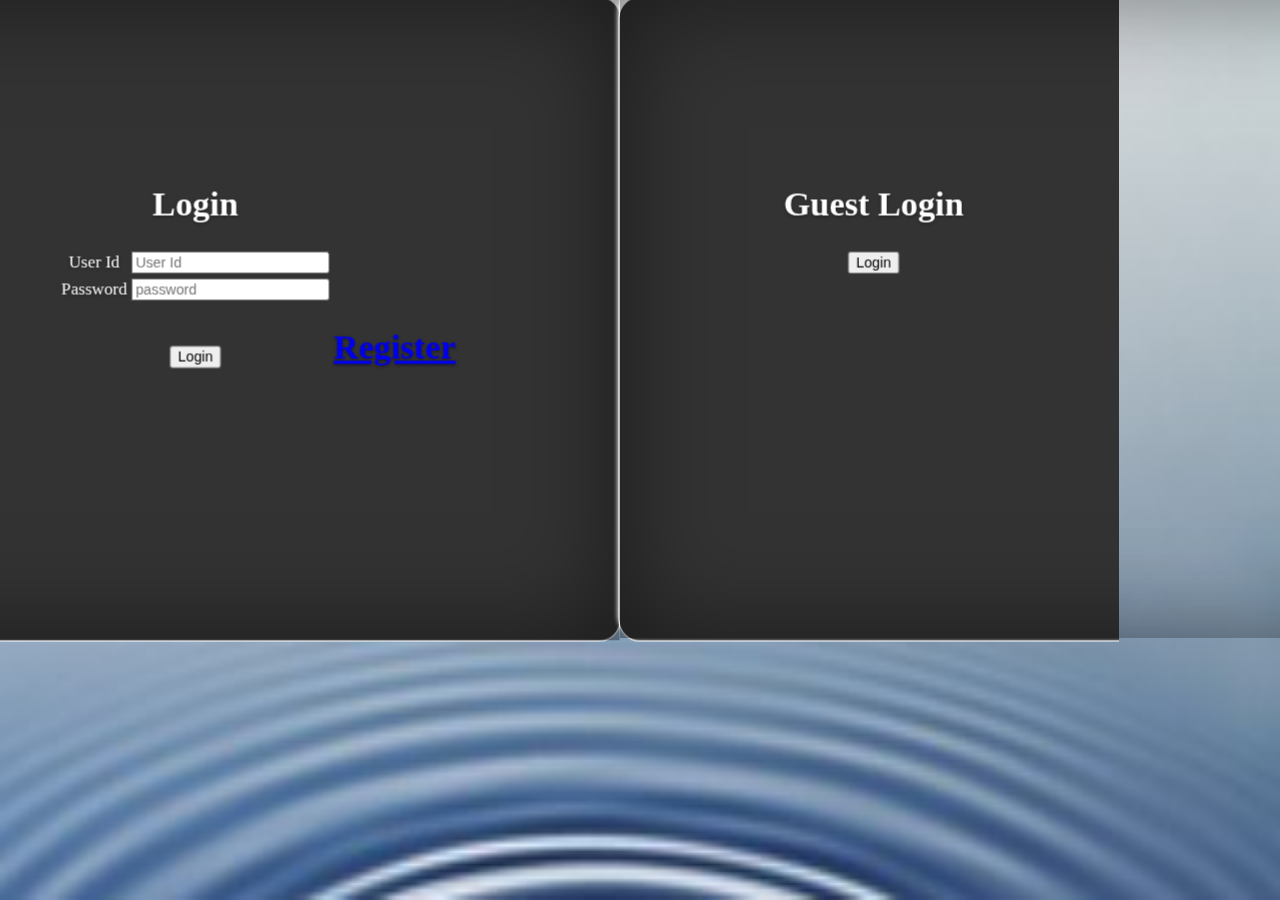
==== index.html @ b45398e5 "updated" ====
<!doctype html>
<html>

<head>
  <meta charset="utf-8">
  <meta http-equiv="X-UA-Compatible" content="chrome=1">
  <title>Java-scripts.github.io by java-scripts</title>
  
 

     
  <link rel="stylesheet" href="css/custom.css">
  <!--[if lt IE 9]>
      <script src="//html5shiv.googlecode.com/svn/trunk/html5.js"></script>
    <![endif]-->
  <!--[if lt IE 8]>
    <link rel="stylesheet" href="stylesheets/ie.css">
    <![endif]-->
  <meta name="viewport" content="width=device-width, initial-scale=1, user-scalable=no">

</head>

<body>


  <section class="container">
    <div id="box">   
		<div class="front-wall">	
			<div class="face cubecontainer one" id="test">
				<div class="cube">	
					<div class="face" id="front"> 						
						<div class="content">	
							<table>	
								<tr>
									<td><input type="button" value="Push" onclick="rotateCubeLeft(); " style="height:100%;"></td>
									<td style="height: 100%;padding-top: 25px;"><iframe src="faces/front/front.html" style="margin-bottom: -50px;margin-right: 50px;height: 100%;"></iframe></td>
									<td><input type="button" value="Push" onclick="rotateCubeRight(); " style="height:100%;"></td>
									
								</tr>
							</table>						
						</div>
					
					</div>
					<div class="face" id="back">
						<div class="content">	
							<table>	
								<tr>
									<td><input type="button" value="Push" onclick="rotateCubeLeft(); " style="height:100%;"></td>
									<td style="height: 100%;padding-top: 25px;font-size:50px"><h1>Back face content...</h1></td>
									<td><input type="button" value="Push" onclick="rotateCubeRight(); " style="height:100%;"></td>
									
								</tr>
							</table>						
						</div>				
					</div>
					<div class="face" id="left">
						<div class="content">	
							<table>	
								<tr>
									<td><input type="button" value="Push" onclick="rotateCubeLeft(); " style="height:100%;"></td>
									<td style="height: 100%;padding-top: 25px;font-size:50px"><h1>Left face content...</h1></td>
									<td><input type="button" value="Push" onclick="rotateCubeRight(); " style="height:100%;"></td>
									
								</tr>
							</table>						
						</div>
					</div>
					<div class="face" id="right">
						<div class="content">	
							<table>	
								<tr>
									<td><input type="button" value="Push" onclick="rotateCubeLeft(); " style="height:100%;"></td>
									<td style="height: 100%;padding-top: 25px;font-size:50px"><h1>Right face content...</h1></td>
									<td><input type="button" value="Push" onclick="rotateCubeRight(); " style="height:100%;"></td>
									
								</tr>
							</table>						
						</div>
					</div>
				</div>
			</div>
		</div>
	

	
      <div class="base">
        <div class="face  one">
          <div>1</div>
        </div>
        <div class="face  two">
          <div>2</div>
        </div>
        <div class="face  three">
          <div>3</div>
        </div>
        <div class="face  four">
          <div>4</div>
        </div>
        <div class="face  five">
          <div>5</div>
        </div>
        <div class="face  six">
          <div>6</div>
        </div>
        <div class="face  seven">
          <div>7</div>
        </div>
        <div class="face  eight">
          <div>8</div>
        </div>
        <div class="face  nine">
          <div>9</div>
        </div>
        <div class="face  ten">
          <div>10</div>
        </div>
      </div>

      <div class="left-wall">
        <div class="face one">
          	<div>1</div>
        </div>
        <div class="face two">
          <div>2</div>
        </div>
        <div class="face three">
          <div>3</div>
        </div>
        <div class="face four">
            <div>4</div>
        </div>
        <div class="face five">
          	<div>5</div>
        </div>
        <div class="face six">
          <div>6</div>
        </div>

      </div>

      <div class="right-wall">
        <div class="face one">
          <div>1</div>
        </div>
        <div class="face two">
          <div>2</div>
        </div>
        <div class="face three">
        	<div>3</div>       		
        </div>
        <div class="face four">
          <div>4</div>
        </div>
        <div class="face five">
        	<div>5</div>
        </div>
        <div class="face six">
          <div>6</div>
        </div>

      </div>
      
      <div class="login">
		<div class="door" id="left">				
			<div class="site-wrapper">  
				
				<table style="margin-right:150px">					
					<tr rowspan="2"><td colspan="2"><h1>Login</h1>				</td></tr>
					<tr><td>User Id</td><td>  <input type="text" placeholder = "User Id"></td></tr>
					<tr><td>Password</td><td> <input type="password" placeholder = "password"></td></tr>
					<tr><td colspan="2"><input type="button" value="Login" onclick="login();></td></tr>			
					<tr rowspan="2"><td colspan="2"><a href="#" style="margin-right: -300px;"><h1>Register</h1></a>	</td></tr>		
				</table>				
				
     			 </div>
     			 
    		</div>    		
		<div class="door" id="right">
			<div class="site-wrapper">  
				<table style="margin-left:150px">					
					<tr rowspan="2"><td colspan="2"><h1>Guest Login</h1>				</td></tr>
					
					<tr><td colspan="2"><input type="button" value="Login" onclick="login();"></td></tr>			
					
				</table>		
				
									
     			 </div>
						
		</div>				
	</div>
      
      
      
      
    </div>

  </section>





  <script src="js/jquery.min.js"></script>
  <script src="js/custom.js"></script>

</body>

</html>
---- css/custom.css ----
body {
background-image: url('../img/waterwave1.jpg');
background-size: 100% 300%;


}
.container {
  width: 900px;
  height: 500px;
  position: relative;
  margin:50px auto;

  -webkit-perspective: 1500px;
  -webkit-perspective-origin: 50% 0px	;
}

#box {
  width: 100%;
  height: 100%;
  position: absolute; 
    margin: 0 auto;
  -webkit-transform-style: preserve-3d;
 

  -webkit-transition:all 2.0s ease;
    -moz-transition:all 2.0s ease;
    -ms-transition:all 2.0s ease;
    transition:all 2.0s ease;
 

}


#box div {
  display: block;
  position: absolute;
 
}






 .front-wall{
-webkit-transform-style: preserve-3d;
-webkit-transform: translateZ(-600px)translateY(-100px)translateX(-250px);

}

.cube{

 width: 800px;
  height: 500px;
  
 border:1px solid rgba(255,255,255,0.5);
 background:rgba(0,0,0,0.1);
box-shadow:-5px -1px 5px #FFFFFF;

-webkit-transform-style: preserve-3d;


-webkit-transform-style: preserve-3d;
  -webkit-transition:all 2.0s ease;
    -moz-transition:all 2.0s ease;
    -ms-transition:all 2.0s ease;
    transition:all 2.0s ease;

}
.cube div{
	margin-top:-30px
}

.cube #front{background:rgba(255,0,0,0.2);-webkit-transform:rotateY(0deg) translateZ(600px);}
.cube #back{	background:rgba(0,0,255,0.2);-webkit-transform:rotateY(180deg) translateZ(600px);}
.cube #left{	background:rgba(0,255,255,0.2);	-webkit-transform:rotateY(-90deg) translateZ(600px);}
.cube #right{	background:rgba(255,0,255,0.2);	-webkit-transform:rotateY(90deg) translateZ(600px);}



#box .base .face{
 width: 800px;
  height: 500px;
 border:1px solid rgba(255,255,255,0.5);
 background:rgba(0,0,0,0.1);
border-radius: 95px;
box-shadow: 0px 10px 5px #FFFFFF;


  -webkit-transition:all 2.0s ease;
    -moz-transition:all 2.0s ease;
    -ms-transition:all 2.0s ease;
    transition:all 2.0s ease;
	
}


#box .left-wall .face{
 width: 800px;
  height: 500px;
 border:1px solid rgba(255,255,255,0.5);
 background:rgba(0,0,0,0.1);
border-radius: 95px;
box-shadow:-5px -1px 5px #FFFFFF;
}

#box .right-wall .face{
 width: 800px;
  height: 500px;
 border:1px solid rgba(255,255,255,0.5);
 background:rgba(0,0,0,0.1);
border-radius: 95px;
box-shadow:5px -1px 5px #FFFFFF; 
}


#box .front-wall .face{
width: 1200px;
height: 600px;
border: 5px solid rgba(255,255,255,0.5);
background: rgba(206, 208, 221, 1);
-webkit-transform-style: preserve-3d;
border-radius: 50px;
}


.base .face{ -webkit-transform: translateZ(0px)translateY(2000px) translateX(-250px)rotateX(90deg)}

#box .face div{
font-size: 300px;
width: 95%;
padding:25px;
}


.login {
width: 800px;
  height: 600px;
  
-webkit-transform-style: preserve-3d;
  -webkit-transform: translateZ(5100px)translateY(-50px)translateX(30px);
  


}

.login #left, .login #right{
border: 1px solid #FFF;
box-shadow: 0px -5px 5px #FFF;
width: 100%;
  height: 100%;
border-radius: 20px;
background:#333;

-webkit-transform-style: preserve-3d;
  -webkit-transition:all 4.0s ease;
    -moz-transition:all 4.0s ease;
    -ms-transition:all 4.0s ease;
    transition:all 4.0s ease;

}
.site-wrapper{
  color: #fff;
  text-align: center;
  text-shadow: 0 1px 3px rgba(0,0,0,.5);
  
   display: table;
  width: 100%;
  height: 100%; /* For at least Firefox */
  min-height: 100%;
  -webkit-box-shadow: inset 0 0 100px rgba(0,0,0,.5);
          box-shadow: inset 0 0 100px rgba(0,0,0,.5);  
          
}
.site-wrapper table{
	margin:150px auto;
}


.login #left{	  -webkit-transform: translateX(-400px);	}
.login #right{ -webkit-transform: translateX(400px);}

.content{
	height:100%;
	width:80%;	
}
.content iframe, .content div, .content table{
	height: 90%;
width: 95%;
padding: 10px;	
}
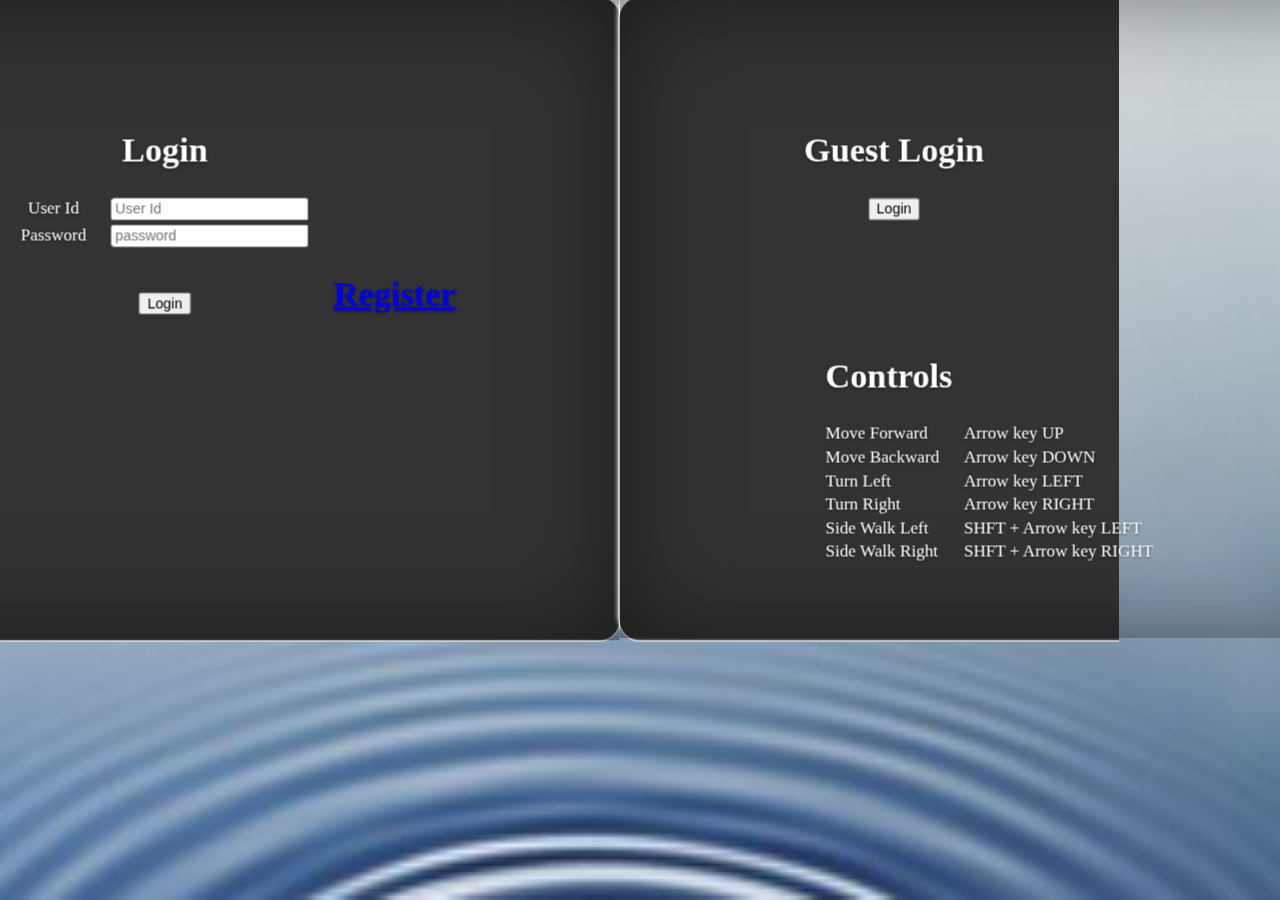
==== commit bf33d804: "updated" ====
--- a/index.html
+++ b/index.html
@@ -183,7 +183,15 @@
 					<tr><td colspan="2"><input type="button" value="Login" onclick="login();"></td></tr>			
 					
 				</table>		
-				
+				<table style="margin-left:150px;text-align: left;padding-left:20px">					
+					<tr rowspan="2"><td colspan="2"><h1>Controls</h1>				</td></tr>
+					<tr><td>Move Forward</td><td> Arrow key UP </td></tr>
+					<tr><td>Move Backward</td><td> Arrow key DOWN </td></tr>
+					<tr><td>Turn Left</td><td> Arrow key LEFT </td></tr>
+					<tr><td>Turn Right</td><td> Arrow key RIGHT </td></tr>					
+					<tr><td>Side Walk Left</td><td> SHFT + Arrow key LEFT </td></tr>
+					<tr><td>Side Walk Right</td><td> SHFT + Arrow key RIGHT </td></tr>
+				</table>		
 									
      			 </div>
 						
--- a/css/custom.css
+++ b/css/custom.css
@@ -175,9 +175,12 @@
           
 }
 .site-wrapper table{
-	margin:150px auto;
+	margin:100px auto;
 }
 
+.site-wrapper table td {
+padding-left: 20px;
+}
 
 .login #left{	  -webkit-transform: translateX(-400px);	}
 .login #right{ -webkit-transform: translateX(400px);}
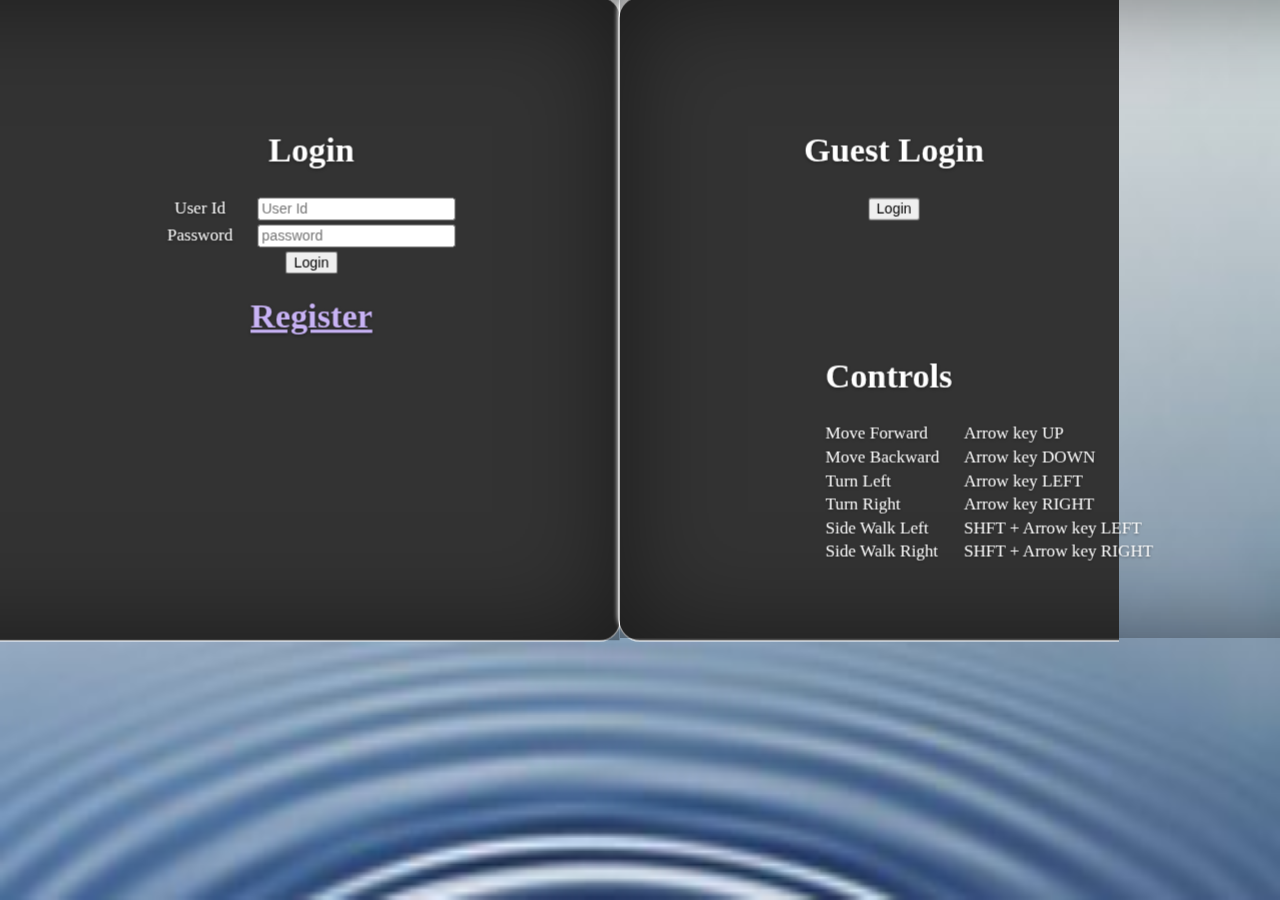
==== commit 6fba42c7: "Create index.html" ====
--- a/index.html
+++ b/index.html
@@ -17,6 +17,15 @@
     <link rel="stylesheet" href="stylesheets/ie.css">
     <![endif]-->
   <meta name="viewport" content="width=device-width, initial-scale=1, user-scalable=no">
+  
+  <script>
+  if(!(/Chrome/.test(navigator.userAgent) && /Google Inc/.test(navigator.vendor))){
+		alert('This is a chrome experiment. Please use chromium browser.  Closing the window....');
+		window.close();
+		//fire fox can not be closed. so 
+		location.href="sorry"
+	}
+  </script>
 
 </head>
 
@@ -30,51 +39,32 @@
 				<div class="cube">	
 					<div class="face" id="front"> 						
 						<div class="content">	
-							<table>	
-								<tr>
-									<td><input type="button" value="Push" onclick="rotateCubeLeft(); " style="height:100%;"></td>
-									<td style="height: 100%;padding-top: 25px;"><iframe src="faces/front/front.html" style="margin-bottom: -50px;margin-right: 50px;height: 100%;"></iframe></td>
-									<td><input type="button" value="Push" onclick="rotateCubeRight(); " style="height:100%;"></td>
-									
-								</tr>
-							</table>						
+						<img src="C:/Users/Public/Pictures/Sample Pictures/Penguins.jpg">
+						<a href="#" class="arrow_prev" onclick="rotateCubeRight(); "></a>
+						<a href="#" class="arrow_next" onclick="rotateCubeLeft(); "></a>									
 						</div>
 					
 					</div>
 					<div class="face" id="back">
-						<div class="content">	
-							<table>	
-								<tr>
-									<td><input type="button" value="Push" onclick="rotateCubeLeft(); " style="height:100%;"></td>
-									<td style="height: 100%;padding-top: 25px;font-size:50px"><h1>Back face content...</h1></td>
-									<td><input type="button" value="Push" onclick="rotateCubeRight(); " style="height:100%;"></td>
-									
-								</tr>
-							</table>						
-						</div>				
+							<div class="content">	
+						<img src="C:/Users/Public/Pictures/Sample Pictures/Koala.jpg">
+							<!--<iframe src="faces/front/front.html" style="margin-bottom: -50px;margin-right: 50px;height: 100%;"></iframe>-->
+						<a href="#" class="arrow_prev" onclick="rotateCubeRight(); "></a>
+						<a href="#" class="arrow_next" onclick="rotateCubeLeft(); "></a>									
+						</div>	
 					</div>
 					<div class="face" id="left">
-						<div class="content">	
-							<table>	
-								<tr>
-									<td><input type="button" value="Push" onclick="rotateCubeLeft(); " style="height:100%;"></td>
-									<td style="height: 100%;padding-top: 25px;font-size:50px"><h1>Left face content...</h1></td>
-									<td><input type="button" value="Push" onclick="rotateCubeRight(); " style="height:100%;"></td>
-									
-								</tr>
-							</table>						
+							<div class="content">	
+						<img src="C:/Users/Public/Pictures/Sample Pictures/Lighthouse.jpg">
+						<a href="#" class="arrow_prev" onclick="rotateCubeRight(); "></a>
+						<a href="#" class="arrow_next" onclick="rotateCubeLeft(); "></a>									
 						</div>
 					</div>
 					<div class="face" id="right">
-						<div class="content">	
-							<table>	
-								<tr>
-									<td><input type="button" value="Push" onclick="rotateCubeLeft(); " style="height:100%;"></td>
-									<td style="height: 100%;padding-top: 25px;font-size:50px"><h1>Right face content...</h1></td>
-									<td><input type="button" value="Push" onclick="rotateCubeRight(); " style="height:100%;"></td>
-									
-								</tr>
-							</table>						
+							<div class="content">	
+						<img src="C:/Users/Public/Pictures/Sample Pictures/Desert.jpg">
+						<a href="#" class="arrow_prev" onclick="rotateCubeRight(); "></a>
+						<a href="#" class="arrow_next" onclick="rotateCubeLeft(); "></a>									
 						</div>
 					</div>
 				</div>
@@ -85,77 +75,121 @@
 	
       <div class="base">
         <div class="face  one">
-          <div>1</div>
+            <div class="content">
+			<img src="C:/Users/Public/Pictures/Sample Pictures/Chrysanthemum.jpg">
+		  </div>
         </div>
         <div class="face  two">
-          <div>2</div>
+           <div class="content">
+			<img src="C:/Users/Public/Pictures/Sample Pictures/Desert.jpg">
+		  </div>
         </div>
         <div class="face  three">
-          <div>3</div>
+           <div class="content">
+			<img src="C:/Users/Public/Pictures/Sample Pictures/Hydrangeas.jpg">
+		  </div>
         </div>
         <div class="face  four">
-          <div>4</div>
+           <div class="content">
+			<img src="C:/Users/Public/Pictures/Sample Pictures/Jellyfish.jpg">
+		  </div>
         </div>
         <div class="face  five">
-          <div>5</div>
+            <div class="content">
+			<img src="C:/Users/Public/Pictures/Sample Pictures/Koala.jpg">
+		  </div>
         </div>
         <div class="face  six">
-          <div>6</div>
+           <div class="content">
+			<img src="C:/Users/Public/Pictures/Sample Pictures/Lighthouse.jpg">
+		  </div>
         </div>
         <div class="face  seven">
-          <div>7</div>
+            <div class="content">
+			<img src="C:/Users/Public/Pictures/Sample Pictures/Penguins.jpg">
+		  </div>
         </div>
         <div class="face  eight">
-          <div>8</div>
+            <div class="content">
+			<img src="C:/Users/Public/Pictures/Sample Pictures/Tulips.jpg">
+		  </div>
         </div>
         <div class="face  nine">
-          <div>9</div>
+            <div class="content">
+			<img src="C:/Users/Public/Pictures/Sample Pictures/Jellyfish.jpg">
+		  </div>
         </div>
         <div class="face  ten">
-          <div>10</div>
+            <div class="content">
+			<img src="C:/Users/Public/Pictures/Sample Pictures/Koala.jpg">
+		  </div>
         </div>
       </div>
 
-      <div class="left-wall">
+     <div class="left-wall">
         <div class="face one">
-          	<div>1</div>
+           <div class="content">
+			<img src="C:/Users/Public/Pictures/Sample Pictures/Chrysanthemum.jpg">
+		  </div>
         </div>
         <div class="face two">
-          <div>2</div>
+            <div class="content">
+			<img src="C:/Users/Public/Pictures/Sample Pictures/Desert.jpg">
+		  </div>
         </div>
         <div class="face three">
-          <div>3</div>
+            <div class="content">
+			<img src="C:/Users/Public/Pictures/Sample Pictures/Hydrangeas.jpg">
+		  </div>
         </div>
         <div class="face four">
-            <div>4</div>
+              <div class="content">
+			<img src="C:/Users/Public/Pictures/Sample Pictures/Koala.jpg">
+		  </div>
         </div>
         <div class="face five">
-          	<div>5</div>
+            <div class="content">
+			<img src="C:/Users/Public/Pictures/Sample Pictures/Hydrangeas.jpg">
+		  </div>
         </div>
         <div class="face six">
-          <div>6</div>
+            <div class="content">
+			<img src="C:/Users/Public/Pictures/Sample Pictures/Jellyfish.jpg">
+		  </div>
         </div>
 
       </div>
 
       <div class="right-wall">
         <div class="face one">
-          <div>1</div>
+           <div class="content">
+			<img src="C:/Users/Public/Pictures/Sample Pictures/Jellyfish.jpg">
+		  </div>
         </div>
         <div class="face two">
-          <div>2</div>
+            <div class="content">
+			<img src="C:/Users/Public/Pictures/Sample Pictures/Penguins.jpg">
+		  </div>
         </div>
         <div class="face three">
-        	<div>3</div>       		
+            <div class="content">
+			<img src="C:/Users/Public/Pictures/Sample Pictures/Koala.jpg">
+		  </div>
         </div>
         <div class="face four">
-          <div>4</div>
+            <div class="content">
+			<img src="C:/Users/Public/Pictures/Sample Pictures/Tulips.jpg">
+		  </div>
         </div>
         <div class="face five">
-        	<div>5</div>
+         <div class="content">
+			<img src="C:/Users/Public/Pictures/Sample Pictures/Penguins.jpg">
+		  </div>
         </div>
         <div class="face six">
-          <div>6</div>
+            <div class="content">
+			<img src="C:/Users/Public/Pictures/Sample Pictures/Desert.jpg">
+		  </div>
         </div>
 
       </div>
@@ -169,7 +203,7 @@
 					<tr><td>User Id</td><td>  <input type="text" placeholder = "User Id"></td></tr>
 					<tr><td>Password</td><td> <input type="password" placeholder = "password"></td></tr>
 					<tr><td colspan="2"><input type="button" value="Login" onclick="login();></td></tr>			
-					<tr rowspan="2"><td colspan="2"><a href="#" style="margin-right: -300px;"><h1>Register</h1></a>	</td></tr>		
+					<tr><td colspan="2"><a href="#" style="margin-right: -300px;color:#C8B3F5;"><h1>Register</h1></a>	</td></tr>		
 				</table>				
 				
      			 </div>
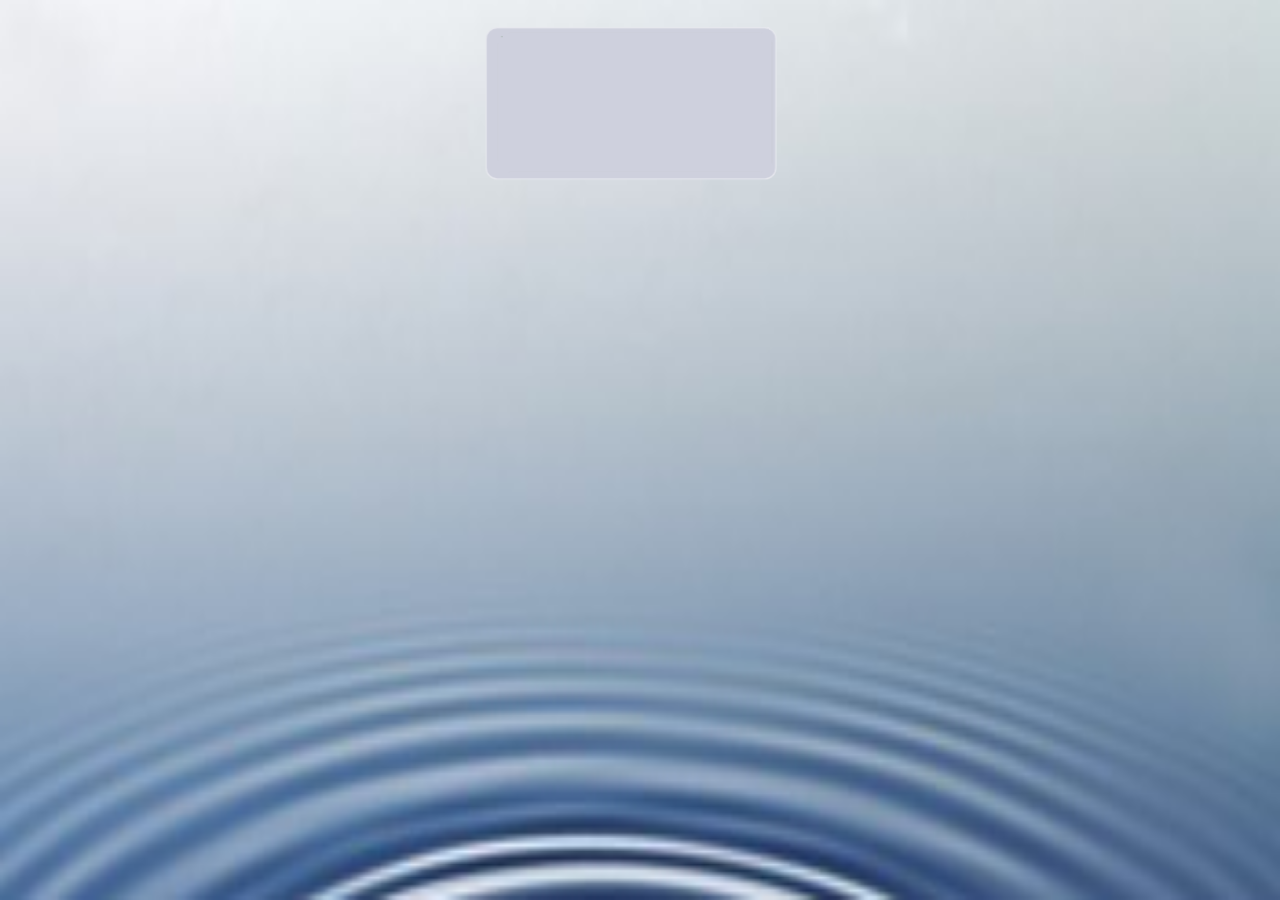
==== commit c9a30940: "updated" ====
--- a/index.html
+++ b/index.html
@@ -39,7 +39,7 @@
 				<div class="cube">	
 					<div class="face" id="front"> 						
 						<div class="content">	
-						<img src="C:/Users/Public/Pictures/Sample Pictures/Penguins.jpg">
+						<img src="" img-src="http://wallpaperscraft.com/image/room_lamp_door_three_schedule_77111_800x600.jpg?orig=3">
 						<a href="#" class="arrow_prev" onclick="rotateCubeRight(); "></a>
 						<a href="#" class="arrow_next" onclick="rotateCubeLeft(); "></a>									
 						</div>
@@ -47,7 +47,7 @@
 					</div>
 					<div class="face" id="back">
 							<div class="content">	
-						<img src="C:/Users/Public/Pictures/Sample Pictures/Koala.jpg">
+						<img src="" img-src="http://wallpaperscraft.com/image/room_lamp_door_three_schedule_77111_800x600.jpg?orig=3">
 							<!--<iframe src="faces/front/front.html" style="margin-bottom: -50px;margin-right: 50px;height: 100%;"></iframe>-->
 						<a href="#" class="arrow_prev" onclick="rotateCubeRight(); "></a>
 						<a href="#" class="arrow_next" onclick="rotateCubeLeft(); "></a>									
@@ -55,14 +55,14 @@
 					</div>
 					<div class="face" id="left">
 							<div class="content">	
-						<img src="C:/Users/Public/Pictures/Sample Pictures/Lighthouse.jpg">
+						<img src="" img-src="http://wallpaperscraft.com/image/room_lamp_door_three_schedule_77111_800x600.jpg?orig=3">
 						<a href="#" class="arrow_prev" onclick="rotateCubeRight(); "></a>
 						<a href="#" class="arrow_next" onclick="rotateCubeLeft(); "></a>									
 						</div>
 					</div>
 					<div class="face" id="right">
 							<div class="content">	
-						<img src="C:/Users/Public/Pictures/Sample Pictures/Desert.jpg">
+						<img src="" img-src="http://wallpaperscraft.com/image/room_lamp_door_three_schedule_77111_800x600.jpg?orig=3">
 						<a href="#" class="arrow_prev" onclick="rotateCubeRight(); "></a>
 						<a href="#" class="arrow_next" onclick="rotateCubeLeft(); "></a>									
 						</div>
@@ -74,54 +74,53 @@
 
 	
       <div class="base">
-        <div class="face  one">
-            <div class="content">
-			<img src="C:/Users/Public/Pictures/Sample Pictures/Chrysanthemum.jpg">
-		  </div>
-        </div>
-        <div class="face  two">
-           <div class="content">
-			<img src="C:/Users/Public/Pictures/Sample Pictures/Desert.jpg">
-		  </div>
-        </div>
-        <div class="face  three">
-           <div class="content">
-			<img src="C:/Users/Public/Pictures/Sample Pictures/Hydrangeas.jpg">
-		  </div>
-        </div>
-        <div class="face  four">
-           <div class="content">
-			<img src="C:/Users/Public/Pictures/Sample Pictures/Jellyfish.jpg">
-		  </div>
-        </div>
-        <div class="face  five">
-            <div class="content">
-			<img src="C:/Users/Public/Pictures/Sample Pictures/Koala.jpg">
-		  </div>
-        </div>
-        <div class="face  six">
-           <div class="content">
-			<img src="C:/Users/Public/Pictures/Sample Pictures/Lighthouse.jpg">
-		  </div>
-        </div>
-        <div class="face  seven">
-            <div class="content">
-			<img src="C:/Users/Public/Pictures/Sample Pictures/Penguins.jpg">
-		  </div>
-        </div>
-        <div class="face  eight">
-            <div class="content">
-			<img src="C:/Users/Public/Pictures/Sample Pictures/Tulips.jpg">
-		  </div>
-        </div>
-        <div class="face  nine">
-            <div class="content">
-			<img src="C:/Users/Public/Pictures/Sample Pictures/Jellyfish.jpg">
-		  </div>
-        </div>
-        <div class="face  ten">
-            <div class="content">
-			<img src="C:/Users/Public/Pictures/Sample Pictures/Koala.jpg">
+        <div class="face  one odd">
+            <div class="content ">			
+			
+		  </div>
+        </div>
+        <div class="face  two even">
+           <div class="content ">
+			
+		  </div>
+        </div>
+        <div class="face  three odd">
+           <div class="content ">
+			
+		  </div>
+        </div>
+        <div class="face  four even">
+           <div class="content ">
+			
+		  </div>
+        </div>
+        <div class="face  five odd">
+            <div class="content ">
+			
+		  </div>
+        </div>
+        <div class="face  six even">
+           <div class="content ">
+			
+		  </div>
+        </div>
+        <div class="face  seven odd">
+            <div class="content ">
+			
+		  </div>
+        </div>
+        <div class="face  eight even">
+            <div class="content ">
+			
+		  </div>
+        </div>
+        <div class="face  nine odd">
+            <div class="content ">
+			
+		  </div>
+        </div>
+        <div class="face  ten even">
+            <div class="content ">			
 		  </div>
         </div>
       </div>
@@ -129,32 +128,32 @@
      <div class="left-wall">
         <div class="face one">
            <div class="content">
-			<img src="C:/Users/Public/Pictures/Sample Pictures/Chrysanthemum.jpg">
+			<img src="" img-src="http://wallpaperscraft.com/image/cherry_berry_3d_74532_800x600.jpg?orig=3">
 		  </div>
         </div>
         <div class="face two">
             <div class="content">
-			<img src="C:/Users/Public/Pictures/Sample Pictures/Desert.jpg">
+			<img src="" img-src="http://wallpaperscraft.com/image/cherry_berry_3d_74532_800x600.jpg?orig=3">
 		  </div>
         </div>
         <div class="face three">
             <div class="content">
-			<img src="C:/Users/Public/Pictures/Sample Pictures/Hydrangeas.jpg">
+			<img src="" img-src="http://wallpaperscraft.com/image/cherry_berry_3d_74532_800x600.jpg?orig=3">
 		  </div>
         </div>
         <div class="face four">
               <div class="content">
-			<img src="C:/Users/Public/Pictures/Sample Pictures/Koala.jpg">
+			<img src="" img-src="http://wallpaperscraft.com/image/cherry_berry_3d_74532_800x600.jpg?orig=3">
 		  </div>
         </div>
         <div class="face five">
             <div class="content">
-			<img src="C:/Users/Public/Pictures/Sample Pictures/Hydrangeas.jpg">
+			<img src="" img-src="http://wallpaperscraft.com/image/cherry_berry_3d_74532_800x600.jpg?orig=3">
 		  </div>
         </div>
         <div class="face six">
             <div class="content">
-			<img src="C:/Users/Public/Pictures/Sample Pictures/Jellyfish.jpg">
+			<img src="" img-src="http://wallpaperscraft.com/image/cherry_berry_3d_74532_800x600.jpg?orig=3">
 		  </div>
         </div>
 
@@ -163,32 +162,32 @@
       <div class="right-wall">
         <div class="face one">
            <div class="content">
-			<img src="C:/Users/Public/Pictures/Sample Pictures/Jellyfish.jpg">
+			<img src="" img-src="http://cdn.wonderfulengineering.com/wp-content/uploads/2014/04/3D-Wallpaper-8.jpg">
 		  </div>
         </div>
         <div class="face two">
             <div class="content">
-			<img src="C:/Users/Public/Pictures/Sample Pictures/Penguins.jpg">
+			<img src="" img-src="http://cdn.wonderfulengineering.com/wp-content/uploads/2014/04/3D-Wallpaper-8.jpg">
 		  </div>
         </div>
         <div class="face three">
             <div class="content">
-			<img src="C:/Users/Public/Pictures/Sample Pictures/Koala.jpg">
+			<img src="" img-src="http://cdn.wonderfulengineering.com/wp-content/uploads/2014/04/3D-Wallpaper-8.jpg">
 		  </div>
         </div>
         <div class="face four">
             <div class="content">
-			<img src="C:/Users/Public/Pictures/Sample Pictures/Tulips.jpg">
+			<img src="" img-src="http://cdn.wonderfulengineering.com/wp-content/uploads/2014/04/3D-Wallpaper-8.jpg">
 		  </div>
         </div>
         <div class="face five">
          <div class="content">
-			<img src="C:/Users/Public/Pictures/Sample Pictures/Penguins.jpg">
+			<img src="" img-src="http://cdn.wonderfulengineering.com/wp-content/uploads/2014/04/3D-Wallpaper-8.jpg">
 		  </div>
         </div>
         <div class="face six">
             <div class="content">
-			<img src="C:/Users/Public/Pictures/Sample Pictures/Desert.jpg">
+			<img src="" img-src="http://cdn.wonderfulengineering.com/wp-content/uploads/2014/04/3D-Wallpaper-8.jpg">
 		  </div>
         </div>
 
@@ -202,7 +201,7 @@
 					<tr rowspan="2"><td colspan="2"><h1>Login</h1>				</td></tr>
 					<tr><td>User Id</td><td>  <input type="text" placeholder = "User Id"></td></tr>
 					<tr><td>Password</td><td> <input type="password" placeholder = "password"></td></tr>
-					<tr><td colspan="2"><input type="button" value="Login" onclick="login();></td></tr>			
+					<tr><td colspan="2"><input type="button" value="Login" onclick="openGates();" ></td></tr>			
 					<tr><td colspan="2"><a href="#" style="margin-right: -300px;color:#C8B3F5;"><h1>Register</h1></a>	</td></tr>		
 				</table>				
 				
@@ -214,17 +213,17 @@
 				<table style="margin-left:150px">					
 					<tr rowspan="2"><td colspan="2"><h1>Guest Login</h1>				</td></tr>
 					
-					<tr><td colspan="2"><input type="button" value="Login" onclick="login();"></td></tr>			
+					<tr><td colspan="2"><input type="button" value="Login" onclick="openGates();"></td></tr>			
 					
 				</table>		
 				<table style="margin-left:150px;text-align: left;padding-left:20px">					
 					<tr rowspan="2"><td colspan="2"><h1>Controls</h1>				</td></tr>
-					<tr><td>Move Forward</td><td> Arrow key UP </td></tr>
-					<tr><td>Move Backward</td><td> Arrow key DOWN </td></tr>
-					<tr><td>Turn Left</td><td> Arrow key LEFT </td></tr>
-					<tr><td>Turn Right</td><td> Arrow key RIGHT </td></tr>					
-					<tr><td>Side Walk Left</td><td> SHFT + Arrow key LEFT </td></tr>
-					<tr><td>Side Walk Right</td><td> SHFT + Arrow key RIGHT </td></tr>
+					<tr><td>Move Forward</td><td> SHFT + Arrow key UP </td></tr>
+					<tr><td>Move Backward</td><td> SHFT + Arrow key DOWN </td></tr>
+					<tr><td>Turn Left</td><td> CTRL + Arrow key LEFT </td></tr>
+					<tr><td>Turn Right</td><td> CTRL + Arrow key RIGHT </td></tr>					
+					<tr><td>Walk Left</td><td> SHFT + Arrow key LEFT </td></tr>
+					<tr><td>Walk Right</td><td> SHFT + Arrow key RIGHT </td></tr>
 				</table>		
 									
      			 </div>
--- a/css/custom.css
+++ b/css/custom.css
@@ -82,7 +82,7 @@
 
 #box .base .face{
  width: 800px;
-  height: 500px;
+  height: 475px;
  border:1px solid rgba(255,255,255,0.5);
  background:rgba(0,0,0,0.1);
 border-radius: 95px;
@@ -140,7 +140,7 @@
   height: 600px;
   
 -webkit-transform-style: preserve-3d;
-  -webkit-transform: translateZ(5100px)translateY(-50px)translateX(30px);
+  -webkit-transform: translateZ(5250px)translateY(-50px)translateX(30px);
   
 
 
@@ -182,8 +182,8 @@
 padding-left: 20px;
 }
 
-.login #left{	  -webkit-transform: translateX(-400px);	}
-.login #right{ -webkit-transform: translateX(400px);}
+.login #left{	  -webkit-transform: translateX(-1200px);	}
+.login #right{ -webkit-transform: translateX(1200px);}
 
 .content{
 	height:100%;
@@ -194,6 +194,54 @@
 width: 95%;
 padding: 10px;	
 }
-
-
-
+.content img{
+width: 100%;
+border-radius: 50px;
+height:450px;
+}
+
+.cube .content img{
+	height: 600px;
+	border-radius: 50px;
+	width: 100%;
+}
+
+.base .even{
+	background-image:url('../img/redcarpet2.jpg') !important;
+}
+
+.base .odd{
+	background-image:url('../img/tiles1.jpg') !important;
+}
+
+a.arrow_next{
+position: absolute;
+
+top: 40%;
+z-index: 60;
+height: 50px;
+width: 50px;
+left: 95%;
+background-position: 50px 0px;
+background-image: url(../img/arrows.png);
+}
+
+.arrow_next:hover {
+background-position: 50px 50px;
+background-image: url(../img/arrows.png);
+}
+
+a.arrow_prev{
+position: absolute;
+top: 40%;
+z-index: 60;
+height: 50px;
+width: 50px;
+left: 0%;
+background-image: url(../img/arrows.png);
+}
+.arrow_prev:hover {
+background-position: 0px 50px;
+background-image: url(../img/arrows.png);
+}
+
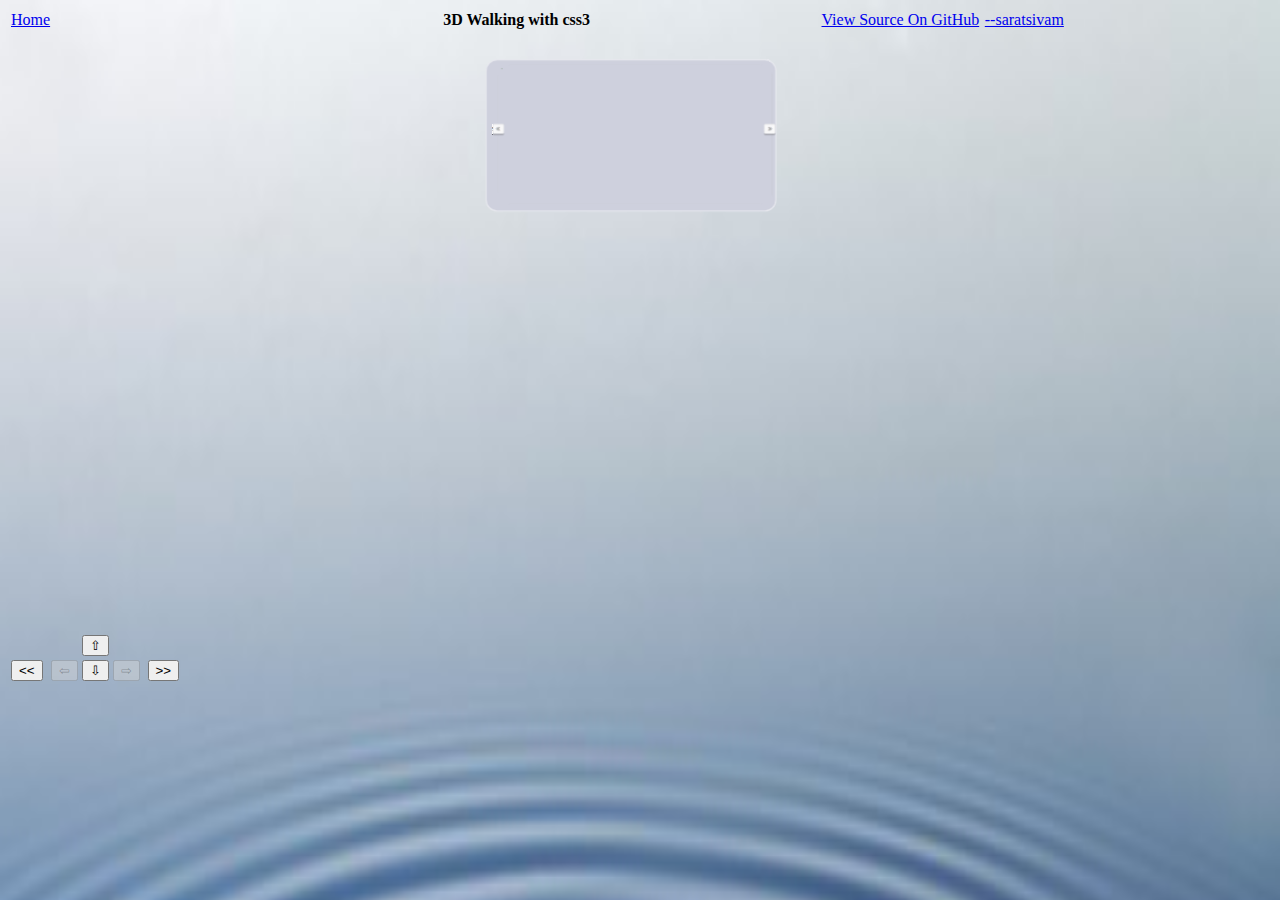
==== commit 4e4ccde4: "Update index.html" ====
--- a/index.html
+++ b/index.html
@@ -5,10 +5,6 @@
   <meta charset="utf-8">
   <meta http-equiv="X-UA-Compatible" content="chrome=1">
   <title>Java-scripts.github.io by java-scripts</title>
-  
- 
-
-     
   <link rel="stylesheet" href="css/custom.css">
   <!--[if lt IE 9]>
       <script src="//html5shiv.googlecode.com/svn/trunk/html5.js"></script>
@@ -17,229 +13,309 @@
     <link rel="stylesheet" href="stylesheets/ie.css">
     <![endif]-->
   <meta name="viewport" content="width=device-width, initial-scale=1, user-scalable=no">
-  
+
   <script>
-  if(!(/Chrome/.test(navigator.userAgent) && /Google Inc/.test(navigator.vendor))){
-		alert('This is a chrome experiment. Please use chromium browser.  Closing the window....');
-		window.close();
-		//fire fox can not be closed. so 
-		location.href="sorry"
-	}
+    if (!(/Chrome/.test(navigator.userAgent) && /Google Inc/.test(navigator.vendor))) {
+      alert('This is a chrome experiment. Please use chromium browser.  Closing the window....');
+      window.close();
+      //fire fox can not be closed. so 
+      location.href = "sorry"
+    }
   </script>
 
 </head>
 
 <body>
-
+  <div id="header">
+    <table>
+      <tr>
+        <td style="width:40%"><a href="https://github.com/java-scripts/">Home</a> 
+        </td>
+        <td style="width:35%"><b>3D Walking with css3</b>
+        </td>
+        <td style="width:15%"><a href="https://github.com/java-scripts/css3-3d-walking/tree/gh-pages">View Source On GitHub</a>
+        </td>
+        <td style="width:9%"><a href="mailto:saratsivam@gmail.com?Subject=Feedback: 3D Walking with css3" target="_top">--saratsivam</a>
+        </td>
+      </tr>
+    </table>
+  </div>
 
   <section class="container">
-    <div id="box">   
-		<div class="front-wall">	
-			<div class="face cubecontainer one" id="test">
-				<div class="cube">	
-					<div class="face" id="front"> 						
-						<div class="content">	
-						<img src="" img-src="http://wallpaperscraft.com/image/room_lamp_door_three_schedule_77111_800x600.jpg?orig=3">
-						<a href="#" class="arrow_prev" onclick="rotateCubeRight(); "></a>
-						<a href="#" class="arrow_next" onclick="rotateCubeLeft(); "></a>									
-						</div>
-					
-					</div>
-					<div class="face" id="back">
-							<div class="content">	
-						<img src="" img-src="http://wallpaperscraft.com/image/room_lamp_door_three_schedule_77111_800x600.jpg?orig=3">
-							<!--<iframe src="faces/front/front.html" style="margin-bottom: -50px;margin-right: 50px;height: 100%;"></iframe>-->
-						<a href="#" class="arrow_prev" onclick="rotateCubeRight(); "></a>
-						<a href="#" class="arrow_next" onclick="rotateCubeLeft(); "></a>									
-						</div>	
-					</div>
-					<div class="face" id="left">
-							<div class="content">	
-						<img src="" img-src="http://wallpaperscraft.com/image/room_lamp_door_three_schedule_77111_800x600.jpg?orig=3">
-						<a href="#" class="arrow_prev" onclick="rotateCubeRight(); "></a>
-						<a href="#" class="arrow_next" onclick="rotateCubeLeft(); "></a>									
-						</div>
-					</div>
-					<div class="face" id="right">
-							<div class="content">	
-						<img src="" img-src="http://wallpaperscraft.com/image/room_lamp_door_three_schedule_77111_800x600.jpg?orig=3">
-						<a href="#" class="arrow_prev" onclick="rotateCubeRight(); "></a>
-						<a href="#" class="arrow_next" onclick="rotateCubeLeft(); "></a>									
-						</div>
-					</div>
-				</div>
-			</div>
-		</div>
-	
-
-	
+    <div id="box">
+    
+    <!-- ============================================ Front Wall =============================================-->
+      <div class="front-wall">
+        <div class="face cubecontainer one" id="test">
+          <div class="cube">
+            <div class="face" id="front">
+              <div class="content">
+                <img src="" img-src="http://wallpaperscraft.com/image/room_lamp_door_three_schedule_77111_800x600.jpg?orig=3">
+                <a href="#" class="arrow_prev" onclick="rotateCubeRight(); "></a>
+                <a href="#" class="arrow_next" onclick="rotateCubeLeft(); "></a>
+              </div>
+            </div>
+            <div class="face" id="back">
+              <div class="content">
+                <img src="" img-src="http://wallpaperscraft.com/image/room_lamp_door_three_schedule_77111_800x600.jpg?orig=3">
+                <!--<iframe src="faces/front/front.html" style="margin-bottom: -50px;margin-right: 50px;height: 100%;"></iframe>-->
+                <a href="#" class="arrow_prev" onclick="rotateCubeRight(); "></a>
+                <a href="#" class="arrow_next" onclick="rotateCubeLeft(); "></a>
+              </div>
+            </div>
+            <div class="face" id="left">
+              <div class="content">
+                <img src="" img-src="http://wallpaperscraft.com/image/room_lamp_door_three_schedule_77111_800x600.jpg?orig=3">
+                <a href="#" class="arrow_prev" onclick="rotateCubeRight(); "></a>
+                <a href="#" class="arrow_next" onclick="rotateCubeLeft(); "></a>
+              </div>
+            </div>
+            <div class="face" id="right">
+              <div class="content">
+                <img src="" img-src="http://wallpaperscraft.com/image/room_lamp_door_three_schedule_77111_800x600.jpg?orig=3">
+                <a href="#" class="arrow_prev" onclick="rotateCubeRight(); "></a>
+                <a href="#" class="arrow_next" onclick="rotateCubeLeft(); "></a>
+              </div>
+            </div>
+          </div>
+        </div>
+      </div>
+
+
+      <!-- ============================================ Base  =============================================-->
       <div class="base">
         <div class="face  one odd">
-            <div class="content ">			
-			
-		  </div>
+          <div class="content ">
+          </div>
         </div>
         <div class="face  two even">
-           <div class="content ">
-			
-		  </div>
+          <div class="content ">
+          </div>
         </div>
         <div class="face  three odd">
-           <div class="content ">
-			
-		  </div>
+          <div class="content ">
+          </div>
         </div>
         <div class="face  four even">
-           <div class="content ">
-			
-		  </div>
+          <div class="content ">
+          </div>
         </div>
         <div class="face  five odd">
-            <div class="content ">
-			
-		  </div>
+          <div class="content ">
+          </div>
         </div>
         <div class="face  six even">
-           <div class="content ">
-			
-		  </div>
+          <div class="content ">
+          </div>
         </div>
         <div class="face  seven odd">
-            <div class="content ">
-			
-		  </div>
+          <div class="content ">
+          </div>
         </div>
         <div class="face  eight even">
-            <div class="content ">
-			
-		  </div>
+          <div class="content ">
+          </div>
         </div>
         <div class="face  nine odd">
-            <div class="content ">
-			
-		  </div>
+          <div class="content ">
+          </div>
         </div>
         <div class="face  ten even">
-            <div class="content ">			
-		  </div>
-        </div>
-      </div>
-
-     <div class="left-wall">
+          <div class="content ">
+          </div>
+        </div>
+      </div>
+      <!-- ============================================ Left Wall =============================================-->
+      <div class="left-wall">
         <div class="face one">
-           <div class="content">
-			<img src="" img-src="http://wallpaperscraft.com/image/cherry_berry_3d_74532_800x600.jpg?orig=3">
-		  </div>
+          <div class="content">
+            <img src="" img-src="http://wallpaperscraft.com/image/cherry_berry_3d_74532_800x600.jpg?orig=3">
+          </div>
         </div>
         <div class="face two">
-            <div class="content">
-			<img src="" img-src="http://wallpaperscraft.com/image/cherry_berry_3d_74532_800x600.jpg?orig=3">
-		  </div>
+          <div class="content">
+            <img src="" img-src="http://wallpaperscraft.com/image/cherry_berry_3d_74532_800x600.jpg?orig=3">
+          </div>
         </div>
         <div class="face three">
-            <div class="content">
-			<img src="" img-src="http://wallpaperscraft.com/image/cherry_berry_3d_74532_800x600.jpg?orig=3">
-		  </div>
+          <div class="content">
+            <img src="" img-src="http://wallpaperscraft.com/image/cherry_berry_3d_74532_800x600.jpg?orig=3">
+          </div>
         </div>
         <div class="face four">
-              <div class="content">
-			<img src="" img-src="http://wallpaperscraft.com/image/cherry_berry_3d_74532_800x600.jpg?orig=3">
-		  </div>
+          <div class="content">
+            <img src="" img-src="http://wallpaperscraft.com/image/cherry_berry_3d_74532_800x600.jpg?orig=3">
+          </div>
         </div>
         <div class="face five">
-            <div class="content">
-			<img src="" img-src="http://wallpaperscraft.com/image/cherry_berry_3d_74532_800x600.jpg?orig=3">
-		  </div>
+          <div class="content">
+            <img src="" img-src="http://wallpaperscraft.com/image/cherry_berry_3d_74532_800x600.jpg?orig=3">
+          </div>
         </div>
         <div class="face six">
-            <div class="content">
-			<img src="" img-src="http://wallpaperscraft.com/image/cherry_berry_3d_74532_800x600.jpg?orig=3">
-		  </div>
-        </div>
-
-      </div>
-
+          <div class="content">
+            <img src="" img-src="http://wallpaperscraft.com/image/cherry_berry_3d_74532_800x600.jpg?orig=3">
+          </div>
+        </div>
+      </div>
+
+      <!-- ============================================ Right Wall =============================================-->
       <div class="right-wall">
         <div class="face one">
-           <div class="content">
-			<img src="" img-src="http://cdn.wonderfulengineering.com/wp-content/uploads/2014/04/3D-Wallpaper-8.jpg">
-		  </div>
+          <div class="content">
+            <img src="" img-src="http://cdn.wonderfulengineering.com/wp-content/uploads/2014/04/3D-Wallpaper-8.jpg">
+          </div>
         </div>
         <div class="face two">
-            <div class="content">
-			<img src="" img-src="http://cdn.wonderfulengineering.com/wp-content/uploads/2014/04/3D-Wallpaper-8.jpg">
-		  </div>
+          <div class="content">
+            <img src="" img-src="http://cdn.wonderfulengineering.com/wp-content/uploads/2014/04/3D-Wallpaper-8.jpg">
+          </div>
         </div>
         <div class="face three">
-            <div class="content">
-			<img src="" img-src="http://cdn.wonderfulengineering.com/wp-content/uploads/2014/04/3D-Wallpaper-8.jpg">
-		  </div>
+          <div class="content">
+            <img src="" img-src="http://cdn.wonderfulengineering.com/wp-content/uploads/2014/04/3D-Wallpaper-8.jpg">
+          </div>
         </div>
         <div class="face four">
-            <div class="content">
-			<img src="" img-src="http://cdn.wonderfulengineering.com/wp-content/uploads/2014/04/3D-Wallpaper-8.jpg">
-		  </div>
+          <div class="content">
+            <img src="" img-src="http://cdn.wonderfulengineering.com/wp-content/uploads/2014/04/3D-Wallpaper-8.jpg">
+          </div>
         </div>
         <div class="face five">
-         <div class="content">
-			<img src="" img-src="http://cdn.wonderfulengineering.com/wp-content/uploads/2014/04/3D-Wallpaper-8.jpg">
-		  </div>
+          <div class="content">
+            <img src="" img-src="http://cdn.wonderfulengineering.com/wp-content/uploads/2014/04/3D-Wallpaper-8.jpg">
+          </div>
         </div>
         <div class="face six">
-            <div class="content">
-			<img src="" img-src="http://cdn.wonderfulengineering.com/wp-content/uploads/2014/04/3D-Wallpaper-8.jpg">
-		  </div>
-        </div>
-
-      </div>
-      
+          <div class="content">
+            <img src="" img-src="http://cdn.wonderfulengineering.com/wp-content/uploads/2014/04/3D-Wallpaper-8.jpg">
+          </div>
+        </div>
+      </div>
+
+
+      <!-- ============================================ Login Wall =============================================-->
       <div class="login">
-		<div class="door" id="left">				
-			<div class="site-wrapper">  
-				
-				<table style="margin-right:150px">					
-					<tr rowspan="2"><td colspan="2"><h1>Login</h1>				</td></tr>
-					<tr><td>User Id</td><td>  <input type="text" placeholder = "User Id"></td></tr>
-					<tr><td>Password</td><td> <input type="password" placeholder = "password"></td></tr>
-					<tr><td colspan="2"><input type="button" value="Login" onclick="openGates();" ></td></tr>			
-					<tr><td colspan="2"><a href="#" style="margin-right: -300px;color:#C8B3F5;"><h1>Register</h1></a>	</td></tr>		
-				</table>				
-				
-     			 </div>
-     			 
-    		</div>    		
-		<div class="door" id="right">
-			<div class="site-wrapper">  
-				<table style="margin-left:150px">					
-					<tr rowspan="2"><td colspan="2"><h1>Guest Login</h1>				</td></tr>
-					
-					<tr><td colspan="2"><input type="button" value="Login" onclick="openGates();"></td></tr>			
-					
-				</table>		
-				<table style="margin-left:150px;text-align: left;padding-left:20px">					
-					<tr rowspan="2"><td colspan="2"><h1>Controls</h1>				</td></tr>
-					<tr><td>Move Forward</td><td> SHFT + Arrow key UP </td></tr>
-					<tr><td>Move Backward</td><td> SHFT + Arrow key DOWN </td></tr>
-					<tr><td>Turn Left</td><td> CTRL + Arrow key LEFT </td></tr>
-					<tr><td>Turn Right</td><td> CTRL + Arrow key RIGHT </td></tr>					
-					<tr><td>Walk Left</td><td> SHFT + Arrow key LEFT </td></tr>
-					<tr><td>Walk Right</td><td> SHFT + Arrow key RIGHT </td></tr>
-				</table>		
-									
-     			 </div>
-						
-		</div>				
-	</div>
-      
-      
+        <div class="door" id="left">
+          <div class="site-wrapper">
+            <table style="margin-right:150px">
+              <tr rowspan="2">
+                <td colspan="2">
+                  <h1>Login</h1>	
+                </td>
+              </tr>
+              <tr>
+                <td>User Id</td>
+                <td>
+                  <input type="text" placeholder="User Id">
+                </td>
+              </tr>
+              <tr>
+                <td>Password</td>
+                <td>
+                  <input type="password" placeholder="password">
+                </td>
+              </tr>
+              <tr>
+                <td colspan="2">
+                  <input type="button" value="Login" onclick="openGates();">
+                </td>
+              </tr>
+              <tr>
+                <td colspan="2"><a href="#" style="margin-right: -300px;color:#C8B3F5;"><h1>Register</h1></a>	
+                </td>
+              </tr>
+            </table>
+          </div>
+        </div>
+        <div class="door" id="right">
+          <div class="site-wrapper">
+            <table style="margin-left:150px">
+              <tr rowspan="2">
+                <td colspan="2">
+                  <h1>Guest Login</h1>	
+                </td>
+              </tr>
+
+              <tr>
+                <td colspan="2">
+                  <input type="button" value="Login" onclick="openGates();">
+                </td>
+              </tr>
+
+            </table>
+            <table style="margin-left:150px;text-align: left;padding-left:20px">
+              <tr rowspan="2">
+                <td colspan="2">
+                  <h1>Controls</h1>	
+                </td>
+              </tr>
+              <tr>
+                <td>Move Forward</td>
+                <td>SHFT + Arrow key UP</td>
+              </tr>
+              <tr>
+                <td>Move Backward</td>
+                <td>SHFT + Arrow key DOWN</td>
+              </tr>
+              <tr>
+                <td>Turn Left</td>
+                <td>CTRL + Arrow key LEFT</td>
+              </tr>
+              <tr>
+                <td>Turn Right</td>
+                <td>CTRL + Arrow key RIGHT</td>
+              </tr>
+              <tr>
+                <td>Walk Left</td>
+                <td>SHFT + Arrow key LEFT</td>
+              </tr>
+              <tr>
+                <td>Walk Right</td>
+                <td>SHFT + Arrow key RIGHT</td>
+              </tr>
+            </table>
+
+          </div>
+
+        </div>
+      </div>
       
       
     </div>
-
   </section>
 
 
-
+  <div class="controls">
+    <table>
+      <tr>
+        <td colspan="3"></td>
+        <td>
+          <input type="button" value="&#8679;" onclick="setControl(up)" id="up">
+        </td>
+        <td colspan="3"></td>
+      </tr>
+      <tr>
+        <td>
+          <input type="button" value="<<" onclick="setControl(left)" id="turnLeft">
+        </td>
+        <td></td>
+        <td>
+          <input type="button" value="&#8678;" onclick="setControl(sideWalk,-400)" id="left" disabled="disabled">
+        </td>
+        <td>
+          <input type="button" value="&#8681;" onclick="setControl(down)" id="down">
+        </td>
+        <td>
+          <input type="button" value="&#8680;" onclick="setControl(sideWalk,400)" id="right" disabled="disabled">
+        </td>
+        <td></td>
+        <td>
+          <input type="button" value=">>" onclick="setControl(right)" id="turnRight">
+        </td>
+      </tr>
+    </table>
+  </div>
 
 
   <script src="js/jquery.min.js"></script>
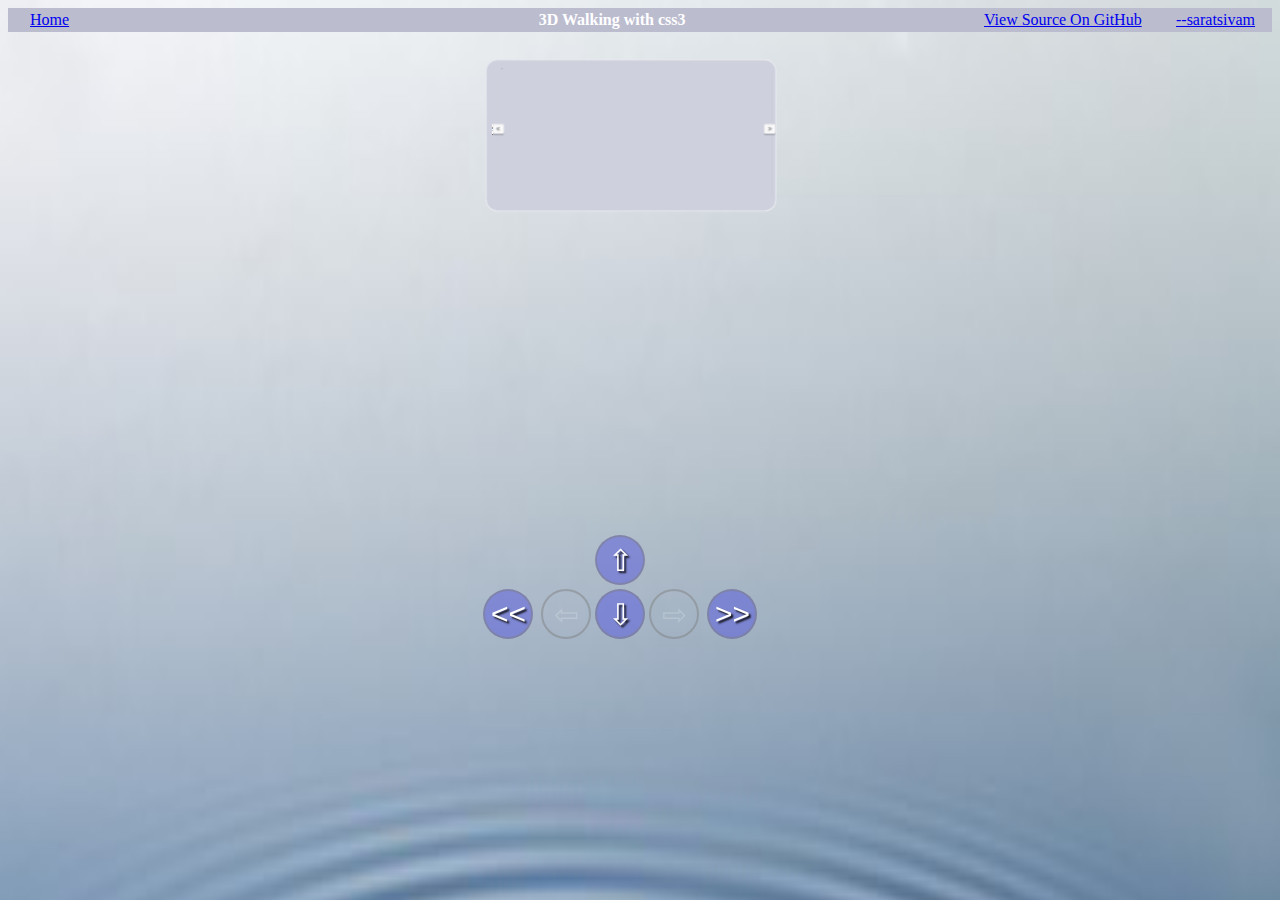
==== commit 8a0b119a: "updated" ====
--- a/index.html
+++ b/index.html
@@ -4,7 +4,11 @@
 <head>
   <meta charset="utf-8">
   <meta http-equiv="X-UA-Compatible" content="chrome=1">
-  <title>Java-scripts.github.io by java-scripts</title>
+  <title>3d walking with css by java-scripts</title>
+ <meta name="keywords" content="javascript, html5, css3, css3 3d, css3 3d transform, 3d walking, next generation shopping, 3d shopping, 3d shopping cart" />
+<meta name="description" content="A 3d Shopping cart that is designed using pure css3 and html5 where you can walk in to the 3d world and experience the next generation html environment" />
+<meta name="robots" content="index, follow" />
+<meta name="author" content="saratsivam" />
   <link rel="stylesheet" href="css/custom.css">
   <!--[if lt IE 9]>
       <script src="//html5shiv.googlecode.com/svn/trunk/html5.js"></script>
--- a/css/custom.css
+++ b/css/custom.css
@@ -245,3 +245,54 @@
 background-image: url(../img/arrows.png);
 }
 
+
+
+
+.controls{
+	position:relative;
+	top:-100px;
+	left: -20px;
+}
+
+.controls table{	
+	margin:0px auto;
+}
+
+.controls table input[type="button"] {
+width: 50px;
+height: 50px;
+font-size: 30px;
+color: #FFF;
+border-radius: 30px;
+text-shadow: 2px 2px 2px #0A0A0A;
+background: rgba(75, 75, 223, 0.45);
+border: 2px solid rgba(126, 126, 126, 0.47);
+}
+
+.controls table input[type="button"]:hover{
+width: 50px;
+height: 50px;
+font-size: 30px;
+color: #FFF;
+border-radius: 30px;
+text-shadow: 2px 2px 2px #0A0A0A;
+background: rgba(181, 167, 240, 0.45);
+border: 2px solid rgba(126, 126, 126, 0.47);
+}
+.controls table input[type="button"]:disabled{
+background: rgba(75, 75, 223, 0);
+color: rgba(255, 255, 255, 0.1);
+text-shadow: 0px 0px;
+}
+
+#header{
+	background:#BCBCCF;
+}
+#header table{
+width: 100%;
+color:white;
+}
+#header table td{
+padding-left: 20px
+}
+
